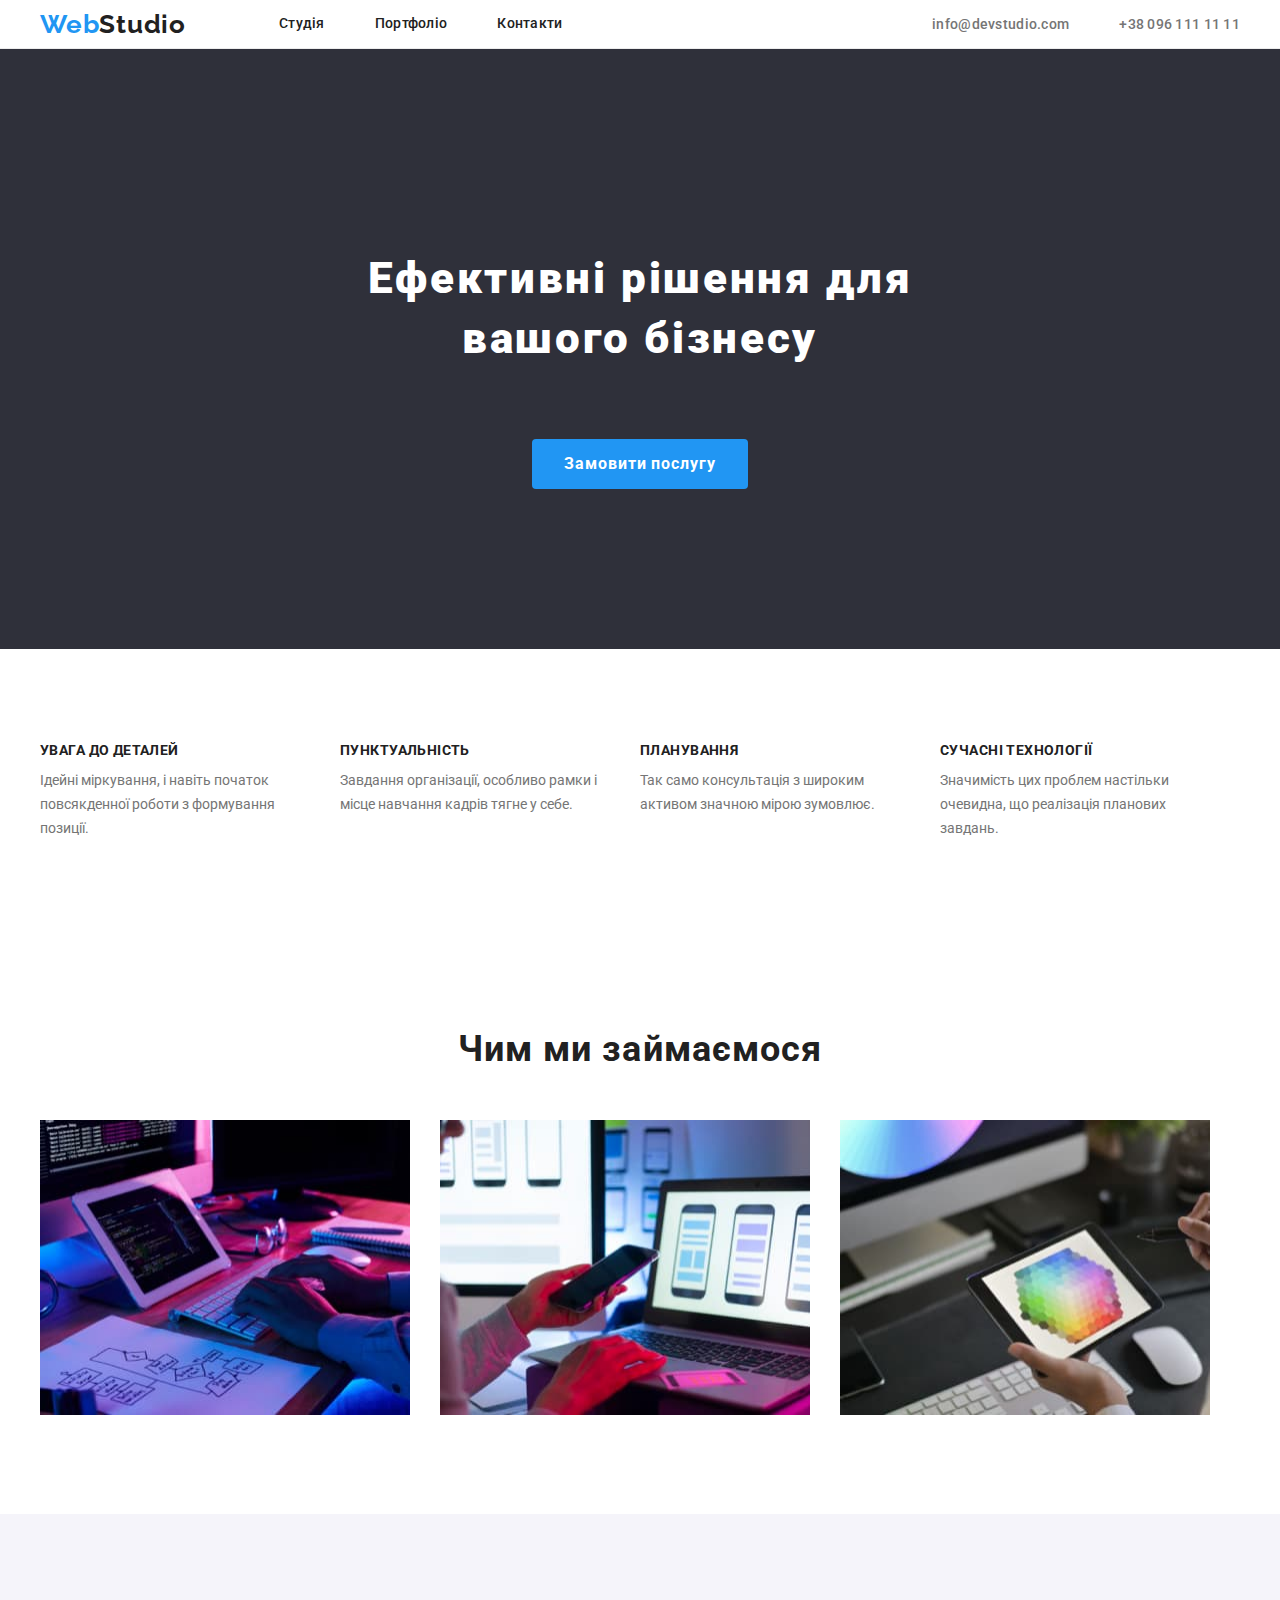
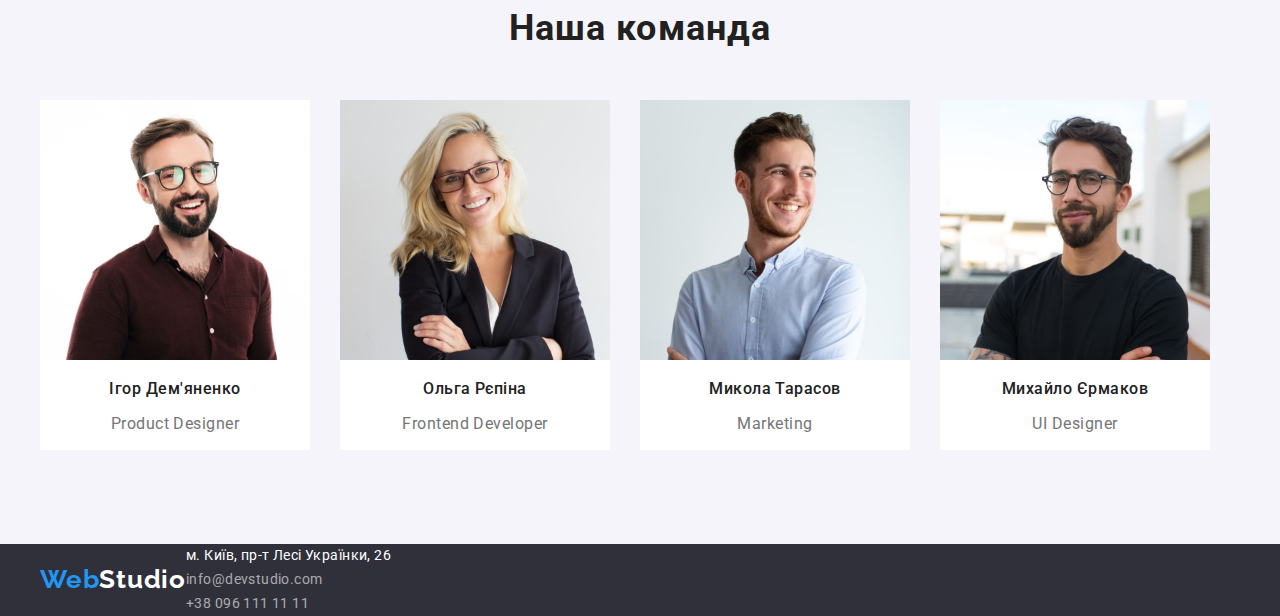
==== index.html @ a686f244 "Flexbox" ====
<!DOCTYPE html>
<html lang="uk">
  <head>
    <meta charset="UTF-8" />
    <meta http-equiv="X-UA-Compatible" content="IE=edge" />
    <meta name="viewport" content="width=device-width, initial-scale=1.0" />
    <title>WebStudio</title>
    <link
      href="https://fonts.googleapis.com/css2?family=Raleway:wght@700&family=Roboto:wght@400;500;700;900&display=swap"
      rel="stylesheet"
    />
    <link
      rel="stylesheet"
      href="https://cdnjs.cloudflare.com/ajax/libs/modern-normalize/1.1.0/modern-normalize.min.css"
    />
    <link rel="stylesheet" href="./css/styles.css" />
  </head>
  <body>
    <!-- Шапка Веб-студії -->
    <header class="page-header">
      <div class="container">
        <a href="/" class="header-logo link"> <span>Web</span>Studio</a>
        <nav>
          <ul class="site-nav list">
            <li class="item"><a href="#" class="link">Студія</a></li>
            <li class="item">
              <a href="./portfolio.html" class="link">Портфоліо</a>
            </li>
            <li class="item"><a href="#" class="link">Контакти</a></li>
          </ul>
        </nav>
        <ul class="auth-nav list">
          <li class="item">
            <a href="maito:info@devstudio.com" class="link"
              >info@devstudio.com</a
            >
          </li>
          <li class="item">
            <a href="tel:+380961111111" class="link">+38 096 111 11 11</a>
          </li>
        </ul>
      </div>
    </header>

    <!-- hero -->

    <main>
      <section class="hero">
        <h1 class="hero-title">Ефективні рішення для вашого бізнесу</h1>
        <button type="button" class="button-primary">Замовити послугу</button>
      </section>
      <section class="section">
        <div class="container">
          <h2 hidden>Наші переваги</h2>
          <ul class="our-advantages list">
            <li class="item">
              <h3 class="section-list">УВАГА ДО ДЕТАЛЕЙ</h3>
              <p class="section-text">
                Ідейні міркування, і навіть початок повсякденної роботи з
                формування позиції.
              </p>
            </li>
            <li class="item">
              <h3 class="section-list">ПУНКТУАЛЬНІСТЬ</h3>
              <p class="section-text">
                Завдання організації, особливо рамки і місце навчання кадрів
                тягне у себе.
              </p>
            </li>
            <li class="item">
              <h3 class="section-list">ПЛАНУВАННЯ</h3>
              <p class="section-text">
                Так само консультація з широким активом значною мірою зумовлює.
              </p>
            </li>
            <li class="item">
              <h3 class="section-list">СУЧАСНІ ТЕХНОЛОГІЇ</h3>
              <p class="section-text">
                Значимість цих проблем настільки очевидна, що реалізація
                планових завдань.
              </p>
            </li>
          </ul>
        </div>
      </section>

      <!-- Роботи -->

      <section class="section">
        <h2 class="section-title">Чим ми займаємося</h2>
        <div class="container">
          <ul class="list works">
            <li class="item">
              <a href="/" class="images"
                ><img
                  src="./images/box1.jpg"
                  alt="box1"
                  width="370"
                  height="295"
              /></a>
            </li>
            <li class="item">
              <a href="/" class="images"
                ><img
                  src="./images/box2.jpg"
                  alt="box2"
                  width="370"
                  height="295"
              /></a>
            </li>
            <li class="item">
              <a href="/" class="images"
                ><img
                  src="./images/box3.jpg"
                  alt="box3"
                  width="370"
                  height="295"
              /></a>
            </li>
          </ul>
        </div>
      </section>

      <!-- Працівники -->

      <section class="section team-list">
        <h2 class="section-title">Наша команда</h2>
        <div class="container">
          <ul class="list worker">
            <li class="team-list-item item">
              <a href="/"
                class="images"><img
                  src="./images/img1.jpg"
                  alt="img1"
                  width="270"
                  height="260"
              /></a>
              <h3 class="workers">Ігор Дем'яненко</h3>
              <p class="position">Product Designer</p>
            </li>
            <li class="team-list-item item">
              <a href="/"></a
              class="images"><img
                src="./images/img2.jpg"
                alt="img2"
                width="270"
                height="260"
              />
              <h3 class="workers">Ольга Рєпіна</h3>
              <p class="position">Frontend Developer</p>
            </li>
            <li class="team-list-item item">
              <a href="/"
                class="images"><img
                  src="./images/img3.jpg"
                  alt="img3"
                  width="270"
                  height="260"
              /></a>
              <h3 class="workers">Микола Тарасов</h3>
              <p class="position">Marketing</p>
            </li>
            <li class="team-list-item item">
              <a href="/"
                class="images"><img
                  src="./images/img4.jpg"
                  alt="img4"
                  width="270"
                  height="260"
              /></a>
              <h3 class="workers">Михайло Єрмаков</h3>
              <p class="position">UI Designer</p>
            </li>
          </ul>
        </div>
      </section>
    </main>

    <!-- Підвал -->

    <footer class="footer">
      <div class="container"><a href="/" class="footer-logo link"> <span>Web</span>Studio</a>
      <address class="address">
        <ul class="list">
          <li>
            <a
              href="https://goo.gl/maps/KQDLWSbAvnc4xqwA7"
              target="_blank"
              rel="noreferrer noopener"
              class="address-nav link"
              >м. Київ, пр-т Лесі Українки, 26</a
            >
          </li>
          <li>
            <a href="maito:info@devstudio.com" class="address-contacts link"
              >info@devstudio.com</a
            >
          </li>
          <li>
            <a href="tel:+380961111111" class="address-contacts link"
              >+38 096 111 11 11</a
            >
          </li>
        </ul>
      </address></div>
    </footer>
  </body>
</html>
---- css/styles.css ----
html {
  box-sizing: border-box;
}

*,
*::before,
*::after {
  box-sizing: inherit;
}

:root {
  --primary-text-color: #757575;
  --title-text-color: #212121;
  --accent-color: #2196f3;
  --primary-white-color: #ffffff;
  --team-list-color: #f5f4fa;
  --button-background-color: #f5f4fa;
}

body {
  background-color: var(--primary-white-color);
  color: var(--primary-text-color);
  font-family: Roboto, sans-serif;
}

.list {
  list-style: none;
  padding: 0;
  margin: 0;
}

.link {
  text-decoration: none;
}

.page-header {
  margin: 0px;
  border-bottom: 1px solid #ececec;
}

.container {
  display: flex;
  align-items: center;
  width: 1230px;
  padding-right: 15px;
  padding-left: 15px;
  margin-left: auto;
  margin-right: auto;
}

.header-logo {
  margin-right: 93px;
  color: var(--title-text-color);
  font-family: "Raleway", sans-serif;
  font-style: normal;
  font-weight: 700;
  font-size: 26px;
  line-height: 1.71;
  letter-spacing: 0.03em;
}

.header-logo.link span {
  color: var(--accent-color);
}

.footer-logo {
  color: var(--primary-white-color);
  font-family: "Raleway", sans-serif;
  font-style: normal;
  font-weight: 700;
  font-size: 26px;
  line-height: 1.71;
  letter-spacing: 0.03em;
}

.footer-logo.link span {
  margin-bottom: 20px;
  color: var(--accent-color);
}

/* site - nav */

.site-nav {
  display: flex;
}

.site-nav .item + .item {
  margin-left: 50px;
}

.site-nav .link {
  display: block;
  padding-top: 16px;
  padding-bottom: 16px;
  color: var(--title-text-color);

  font-weight: 500;
  font-size: 14px;
  line-height: 1.14;
  letter-spacing: 0.02em;
}

.site-nav .link:hover,
.site-nav:focus {
  color: var(--accent-color);
}

.auth-nav {
  display: flex;
  margin-left: auto;
}
.auth-nav .item + .item {
  margin-left: 50px;
}

.auth-nav .link {
  color: var(--primary-text-color);
  font-weight: 500;
  font-size: 14px;
  line-height: 1.14;
  letter-spacing: 0.02em;
}

.auth-nav .link:hover,
.auth-nav .link:focus {
  color: #2196f3;
}

/* hero */
.hero {
  height: 600px;
  background-color: #2f303a;
  color: var(--primary-white-color);
  text-align: center;
}

.hero-title {
  width: 696px;
  margin-top: 0px;
  margin-bottom: 30px;
  margin-left: auto;
  margin-right: auto;
  padding-top: 200px;

  font-weight: 900;
  font-size: 44px;
  line-height: 1.36;
  letter-spacing: 0.06em;
}

.section {
  padding-top: 94px;
  padding-bottom: 94px;
}
.section-list {
  margin: 0px;
  padding-bottom: 10px;
  color: var(--title-text-color);
  font-size: 14px;
  line-height: 1.14;
  letter-spacing: 0.03em;
  text-transform: uppercase;
}

.section-title {
  color: var(--title-text-color);
  font-size: 36px;
  line-height: 1.16;
  text-align: center;
  letter-spacing: 0.03em;
  margin-bottom: 50px;
  margin-top: 0px;
}

.section-text {
  margin: 0px;
  color: var(--primary-text-color);
  font-size: 14px;
  line-height: 1.71;
}

.our-advantages {
  display: flex;
  flex-wrap: nowrap;
  gap: 30px;
}

.our-advantages .item {
  width: 270px;
}

.works,
.worker {
  display: flex;
  padding-left: 0px;
}

.works .item + .item {
  margin-left: 30px;
}

.worker .item + .item {
  margin-left: 30px;
}
.images {
  display: block;
}

.team-list {
  background-color: var(--team-list-color);
}

.team-list-item {
  background-color: var(--primary-white-color);
}
.list-title {
  color: var(--title-text-color);
  font-size: 18px;
  line-height: 2;
  letter-spacing: 0.06em;
}
.list-text {
  color: var(--primary-text-color);
  font-size: 16px;
  line-height: 1.88;
  letter-spacing: 0.03em;
}

.workers {
  color: var(--title-text-color);
  font-weight: 500;
  font-size: 16px;
  line-height: 1.18;
  text-align: center;
  letter-spacing: 0.03em;
}

.position {
  color: var(--primary-text-color);
  font-size: 16px;
  line-height: 1.18;
  text-align: center;
  letter-spacing: 0.03em;
}

.button {
  background-color: var(--button-background-color);
  color: var(--title-text-color);
  cursor: pointer;
  border: none;
  border-radius: 4px;
  font-weight: 500;
  font-size: 16px;
  line-height: 1.62;
  text-align: center;
  letter-spacing: 0.03em;
}

.button:hover,
.button:focus {
  background-color: var(--accent-color);
  color: var(--primary-white-color);
}

.button-primary {
  color: var(--primary-white-color);
  background-color: var(--accent-color);
  cursor: pointer;
  font-weight: 700;
  font-size: 16px;
  line-height: 1.87;
  letter-spacing: 0.06em;
  border: none;
  border-radius: 4px;
  margin-top: 40px;
  padding: 10px 32px;
}

.footer {
  background-color: #2f303a;
}

.address-nav,
.address-contacts {
  color: var(--primary-white-color);
  font-style: normal;
  font-size: 14px;
  line-height: 1.71;
  letter-spacing: 0.03em;
}
.address-nav:hover,
.address-nav:focus {
  color: var(--accent-color);
}

.address-contacts.link {
  color: rgba(255, 255, 255, 0.6);
}

.address-contacts:hover,
.address-contacts:focus {
  color: var(--accent-color);
}
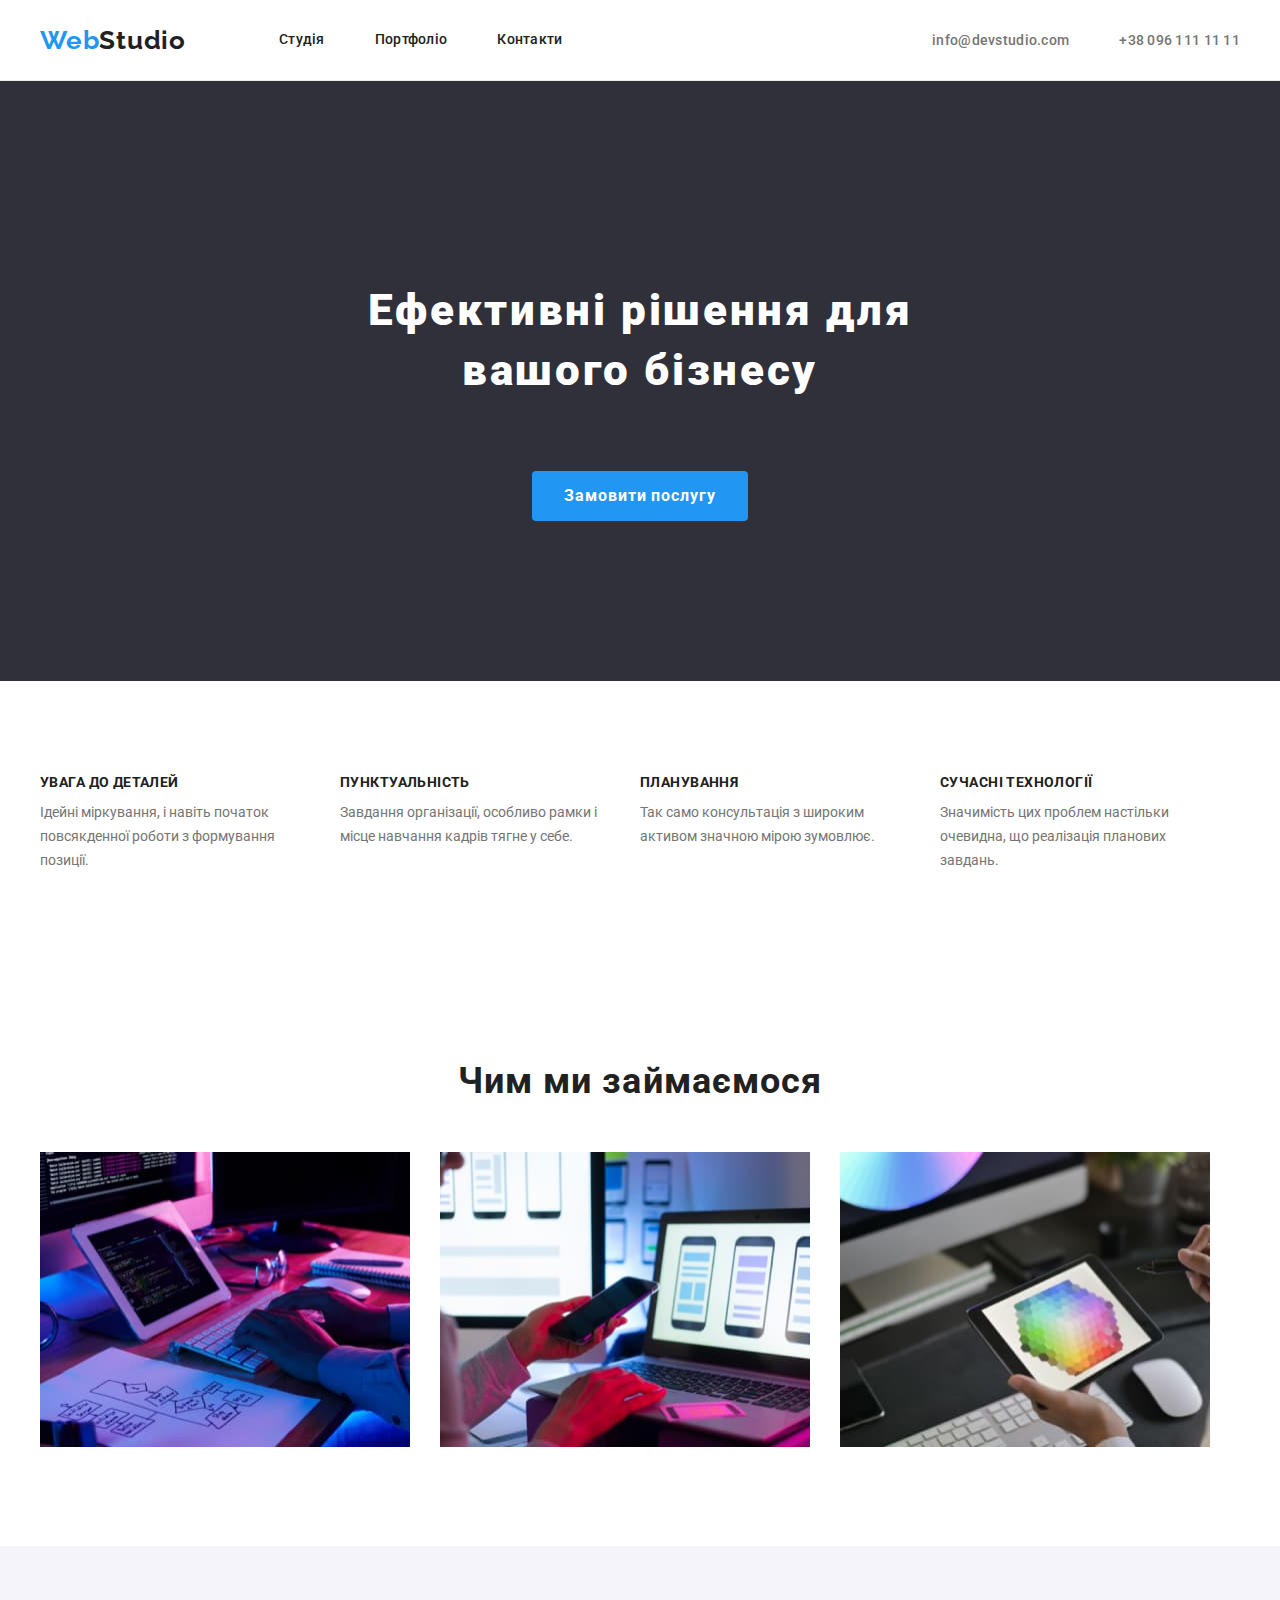
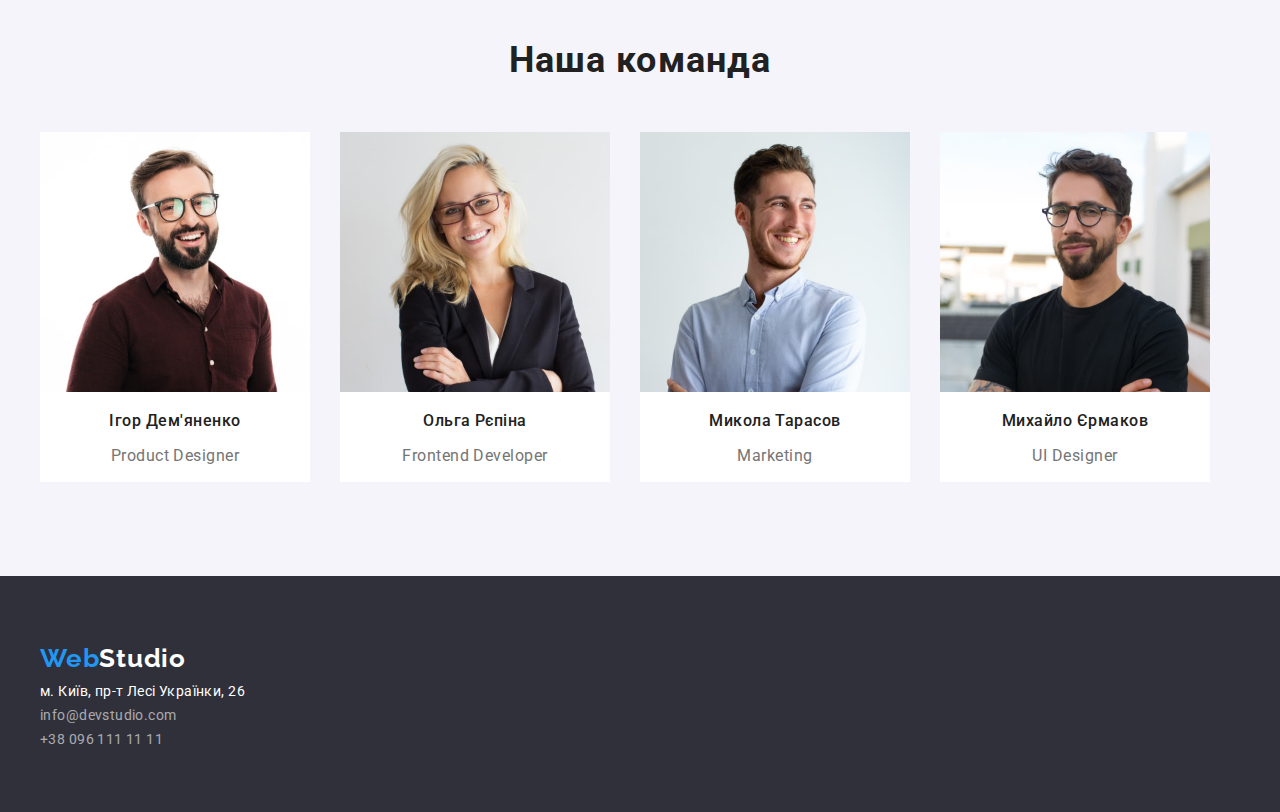
==== commit e9d840a2: "portfolio" ====
--- a/index.html
+++ b/index.html
@@ -179,7 +179,7 @@
     <!-- Підвал -->
 
     <footer class="footer">
-      <div class="container"><a href="/" class="footer-logo link"> <span>Web</span>Studio</a>
+      <div class="container footer"><a href="/" class="footer-logo link"> <span>Web</span>Studio</a>
       <address class="address">
         <ul class="list">
           <li>
--- a/css/styles.css
+++ b/css/styles.css
@@ -78,6 +78,16 @@
   color: var(--accent-color);
 }
 
+.container.footer {
+  display: block;
+  padding-top: 60px;
+  padding-bottom: 60px;
+}
+
+.footer {
+  background-color: #2f303a;
+}
+
 /* site - nav */
 
 .site-nav {
@@ -90,8 +100,8 @@
 
 .site-nav .link {
   display: block;
-  padding-top: 16px;
-  padding-bottom: 16px;
+  padding-top: 32px;
+  padding-bottom: 32px;
   color: var(--title-text-color);
 
   font-weight: 500;
@@ -256,6 +266,38 @@
   letter-spacing: 0.03em;
 }
 
+.menu {
+  display: flex;
+  justify-content: center;
+  padding-bottom: 50px;
+ 
+}
+
+.menu-item{
+  border-radius: 4px;
+  padding: 6px 22px;
+  margin-left: 8px;
+}
+
+.projects {
+  display: flex;
+  flex-wrap: wrap;
+  }
+
+.projects-list {
+  width: calc(100%-60px)/3);
+  margin-right: 30px;
+  margin-bottom: 30px;
+  }
+
+.projects-list:nth-child(3n) {
+  margin-right: 0px;
+}
+
+.projects-list:nth-last-child(-n + 3) {
+  margin-bottom: 0px;
+} 
+
 .button:hover,
 .button:focus {
   background-color: var(--accent-color);
@@ -276,10 +318,6 @@
   padding: 10px 32px;
 }
 
-.footer {
-  background-color: #2f303a;
-}
-
 .address-nav,
 .address-contacts {
   color: var(--primary-white-color);
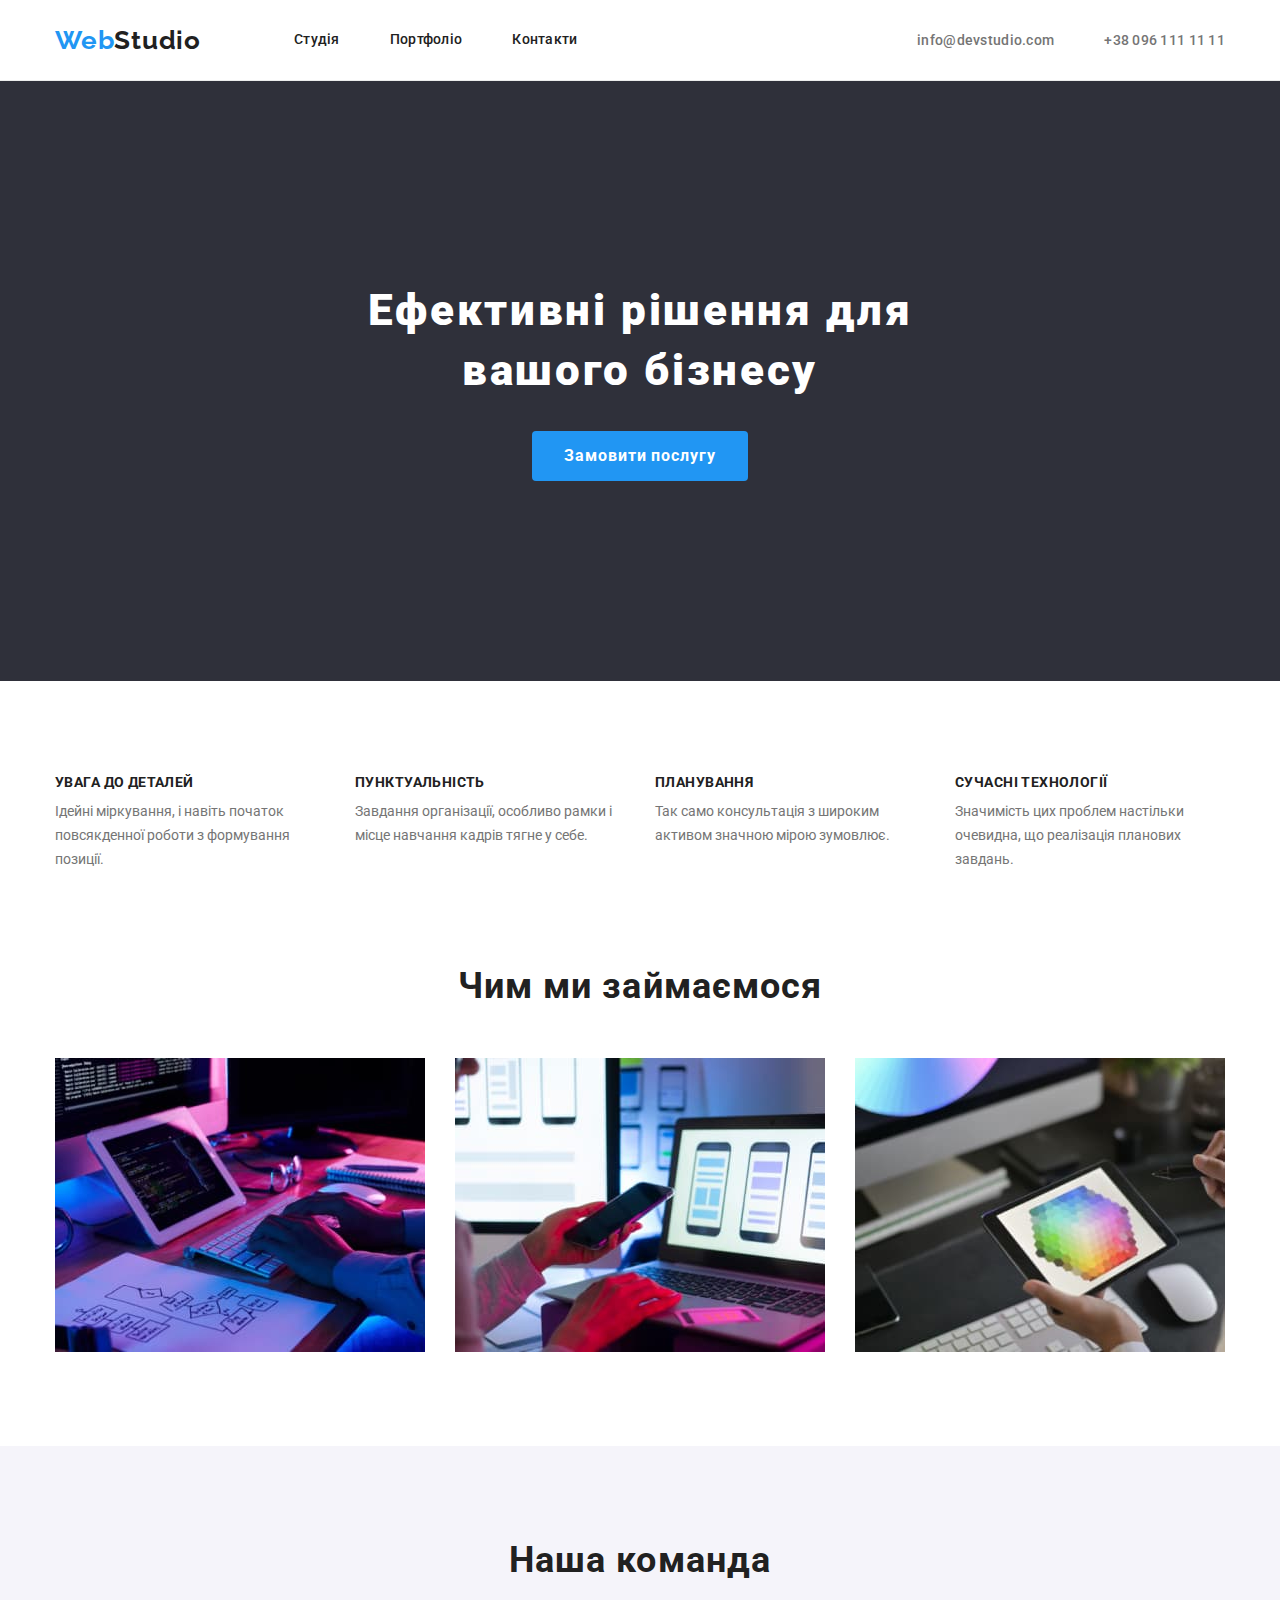
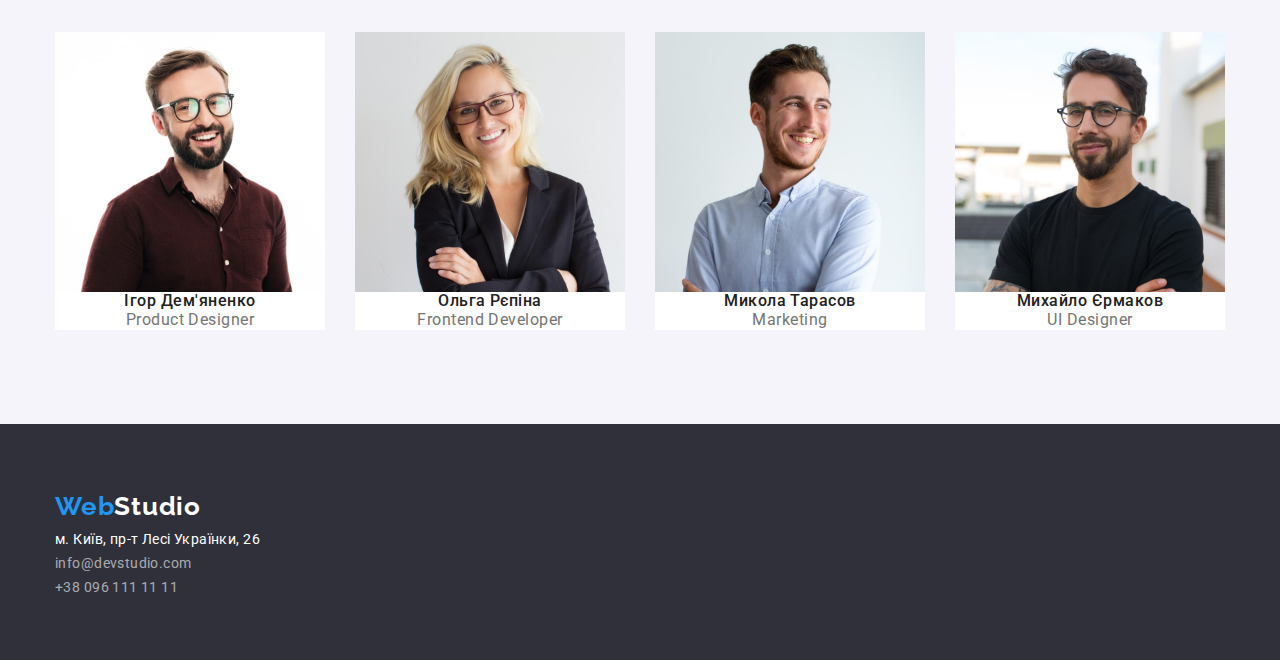
==== commit 1b7b6b10: "Робота над помилками" ====
--- a/index.html
+++ b/index.html
@@ -17,8 +17,8 @@
   </head>
   <body>
     <!-- Шапка Веб-студії -->
-    <header class="page-header">
-      <div class="container">
+    <header class="header">
+      <div class="container header-list">
         <a href="/" class="header-logo link"> <span>Web</span>Studio</a>
         <nav>
           <ul class="site-nav list">
@@ -49,7 +49,7 @@
         <h1 class="hero-title">Ефективні рішення для вашого бізнесу</h1>
         <button type="button" class="button-primary">Замовити послугу</button>
       </section>
-      <section class="section">
+      <section class="section benefits">
         <div class="container">
           <h2 hidden>Наші переваги</h2>
           <ul class="our-advantages list">
--- a/css/styles.css
+++ b/css/styles.css
@@ -33,19 +33,46 @@
   text-decoration: none;
 }
 
-.page-header {
+h1,
+h2,
+h3,
+h4,
+h5,
+h6,
+p,
+ul {
+  margin: 0px;
+  padding: 0px;
+}
+
+.filter-menu {
+  border: 1px solid #eeeeee;
+  padding: 20px 24px;
+}
+
+.container {
+  max-width: 1200px;
+  padding: 0px 15px;
+  margin: 0px auto;
+}
+
+img {
+  display: block;
+  width: 100%;
+  height: auto;
+}
+
+.portfolio {
+  display: flex;
+}
+.header {
   margin: 0px;
   border-bottom: 1px solid #ececec;
 }
 
-.container {
+.header-list {
   display: flex;
   align-items: center;
-  width: 1230px;
-  padding-right: 15px;
-  padding-left: 15px;
-  margin-left: auto;
-  margin-right: auto;
 }
 
 .header-logo {
@@ -138,20 +165,16 @@
 
 /* hero */
 .hero {
-  height: 600px;
+  /* height: 600px; */
   background-color: #2f303a;
+  padding: 200px 0px;
   color: var(--primary-white-color);
   text-align: center;
 }
 
 .hero-title {
-  width: 696px;
-  margin-top: 0px;
-  margin-bottom: 30px;
-  margin-left: auto;
-  margin-right: auto;
-  padding-top: 200px;
-
+  max-width: 696px;
+  margin: 0 auto 30px;
   font-weight: 900;
   font-size: 44px;
   line-height: 1.36;
@@ -189,6 +212,10 @@
   line-height: 1.71;
 }
 
+.benefits {
+  padding-bottom: 0px;
+}
+
 .our-advantages {
   display: flex;
   flex-wrap: nowrap;
@@ -228,6 +255,7 @@
   font-size: 18px;
   line-height: 2;
   letter-spacing: 0.06em;
+  margin-bottom: 4px;
 }
 .list-text {
   color: var(--primary-text-color);
@@ -270,10 +298,9 @@
   display: flex;
   justify-content: center;
   padding-bottom: 50px;
- 
-}
-
-.menu-item{
+}
+
+.menu-item {
   border-radius: 4px;
   padding: 6px 22px;
   margin-left: 8px;
@@ -282,13 +309,8 @@
 .projects {
   display: flex;
   flex-wrap: wrap;
-  }
-
-.projects-list {
-  width: calc(100%-60px)/3);
-  margin-right: 30px;
-  margin-bottom: 30px;
-  }
+  gap: 30px;
+}
 
 .projects-list:nth-child(3n) {
   margin-right: 0px;
@@ -296,7 +318,7 @@
 
 .projects-list:nth-last-child(-n + 3) {
   margin-bottom: 0px;
-} 
+}
 
 .button:hover,
 .button:focus {
@@ -314,7 +336,6 @@
   letter-spacing: 0.06em;
   border: none;
   border-radius: 4px;
-  margin-top: 40px;
   padding: 10px 32px;
 }
 
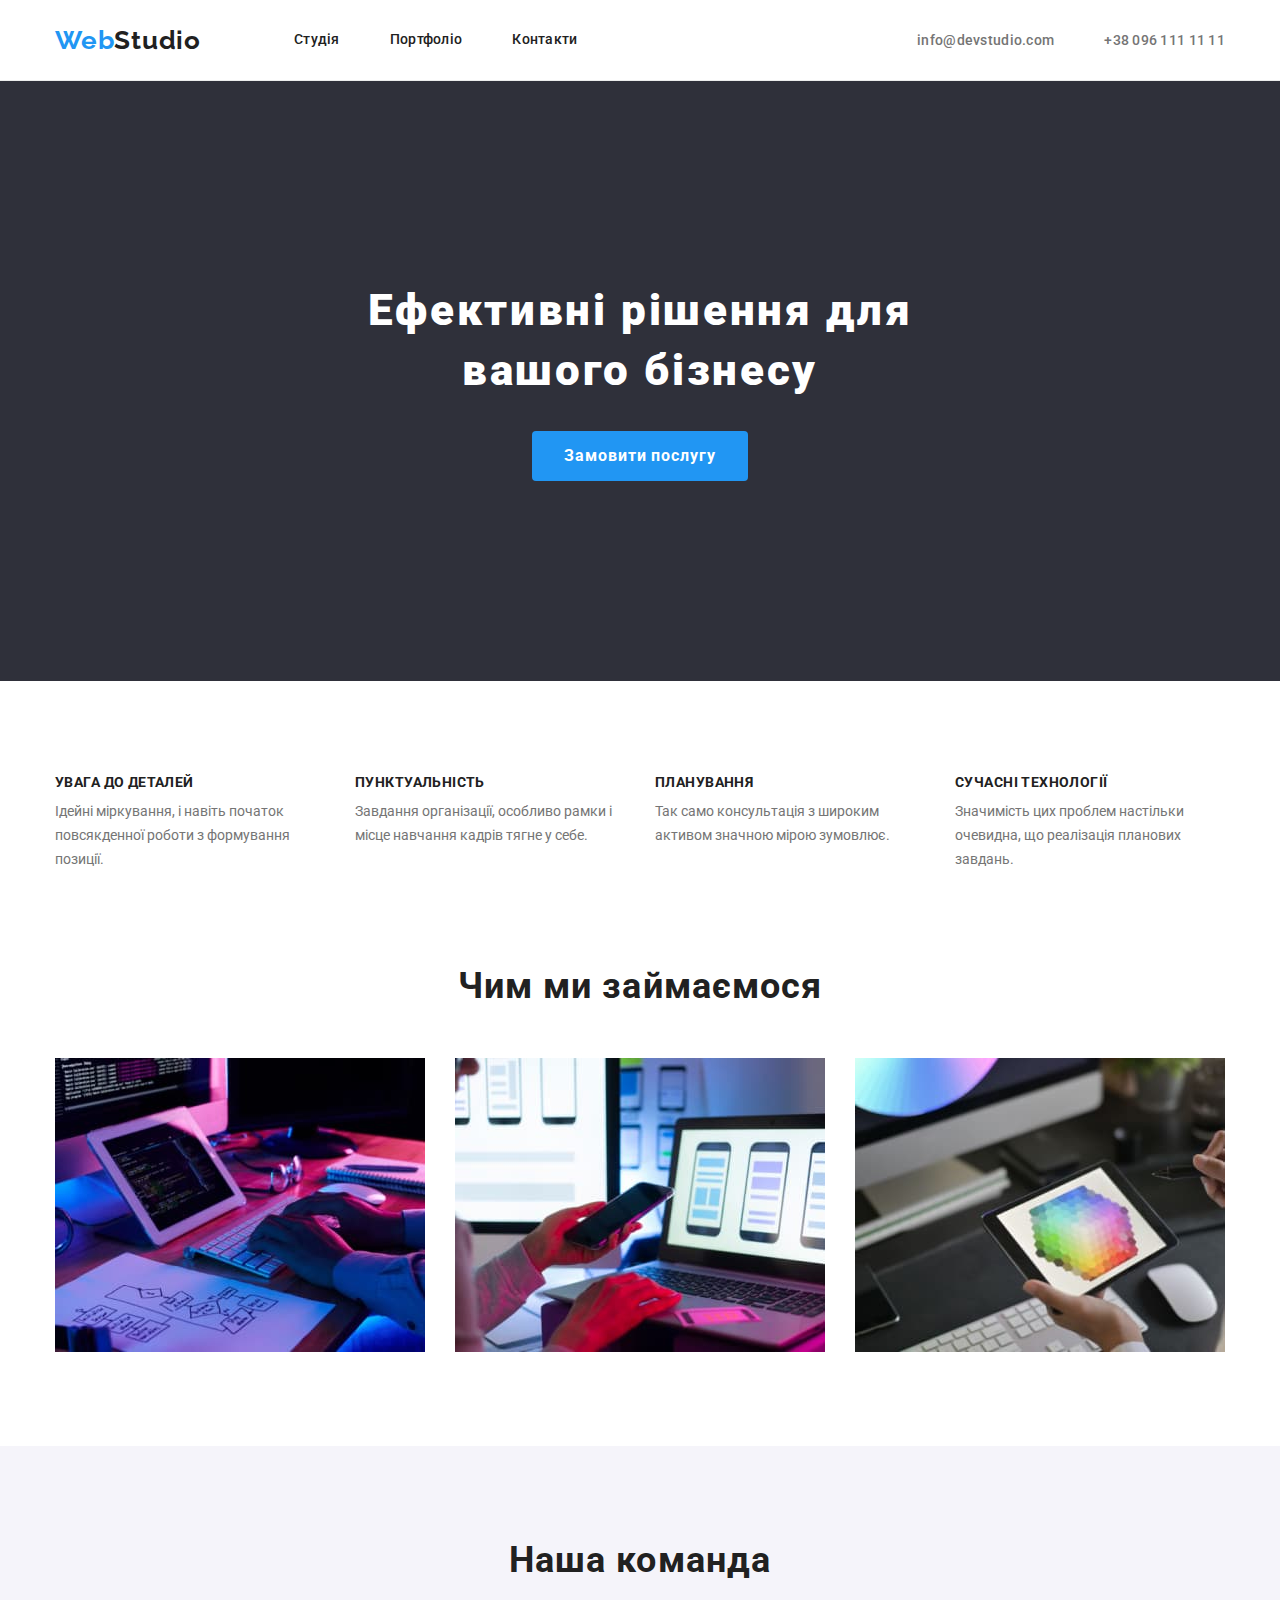
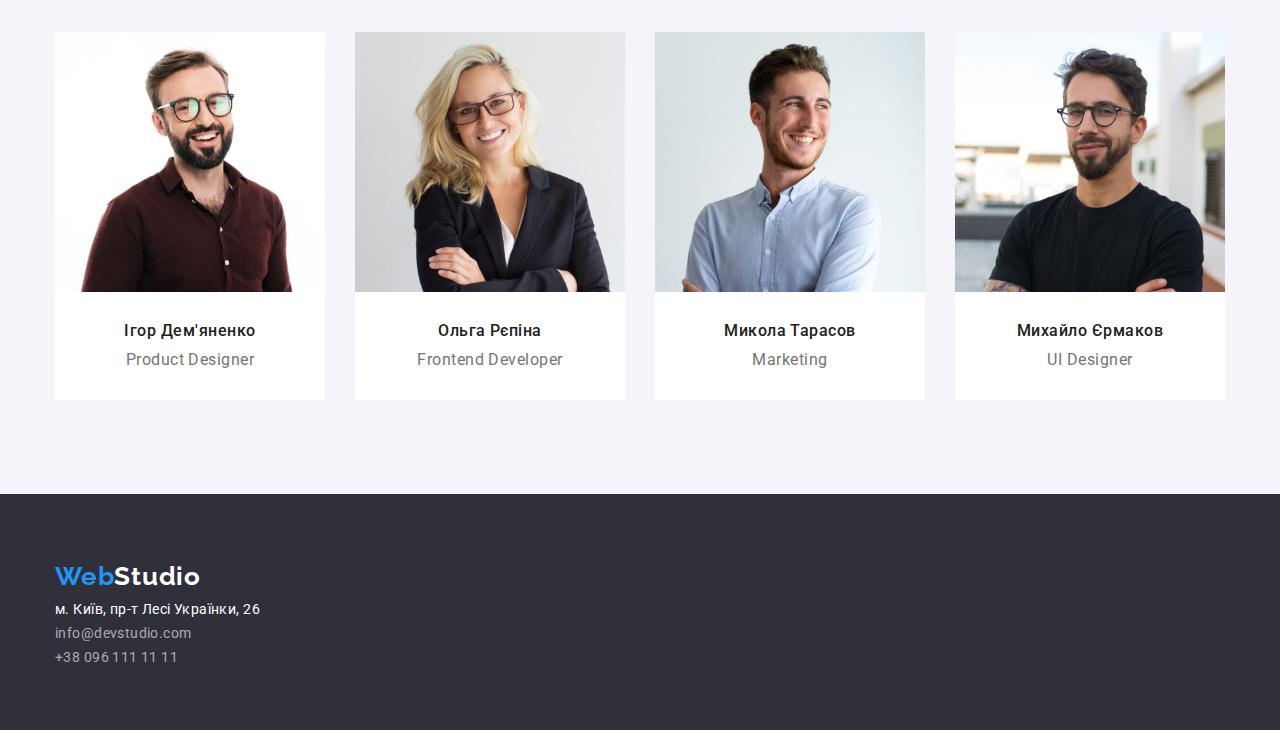
==== commit f20c14c5: "Робота над помилками" ====
--- a/index.html
+++ b/index.html
@@ -135,8 +135,8 @@
                   width="270"
                   height="260"
               /></a>
-              <h3 class="workers">Ігор Дем'яненко</h3>
-              <p class="position">Product Designer</p>
+              <div class="worker-info"><h3 class="workers">Ігор Дем'яненко</h3>
+              <p class="position">Product Designer</p></div>
             </li>
             <li class="team-list-item item">
               <a href="/"></a
@@ -146,8 +146,8 @@
                 width="270"
                 height="260"
               />
-              <h3 class="workers">Ольга Рєпіна</h3>
-              <p class="position">Frontend Developer</p>
+              <div class="worker-info"><h3 class="workers">Ольга Рєпіна</h3>
+              <p class="position">Frontend Developer</p></div>
             </li>
             <li class="team-list-item item">
               <a href="/"
@@ -157,8 +157,8 @@
                   width="270"
                   height="260"
               /></a>
-              <h3 class="workers">Микола Тарасов</h3>
-              <p class="position">Marketing</p>
+              <div class="worker-info"><h3 class="workers">Микола Тарасов</h3>
+              <p class="position">Marketing</p></div>
             </li>
             <li class="team-list-item item">
               <a href="/"
@@ -168,8 +168,8 @@
                   width="270"
                   height="260"
               /></a>
-              <h3 class="workers">Михайло Єрмаков</h3>
-              <p class="position">UI Designer</p>
+              <div class="worker-info"><h3 class="workers">Михайло Єрмаков</h3>
+              <p class="position">UI Designer</p></div>
             </li>
           </ul>
         </div>
--- a/css/styles.css
+++ b/css/styles.css
@@ -239,6 +239,10 @@
 .worker .item + .item {
   margin-left: 30px;
 }
+
+.worker-info {
+  margin: 30px 0px;
+}
 .images {
   display: block;
 }
@@ -271,6 +275,7 @@
   line-height: 1.18;
   text-align: center;
   letter-spacing: 0.03em;
+  margin-bottom: 10px;
 }
 
 .position {
